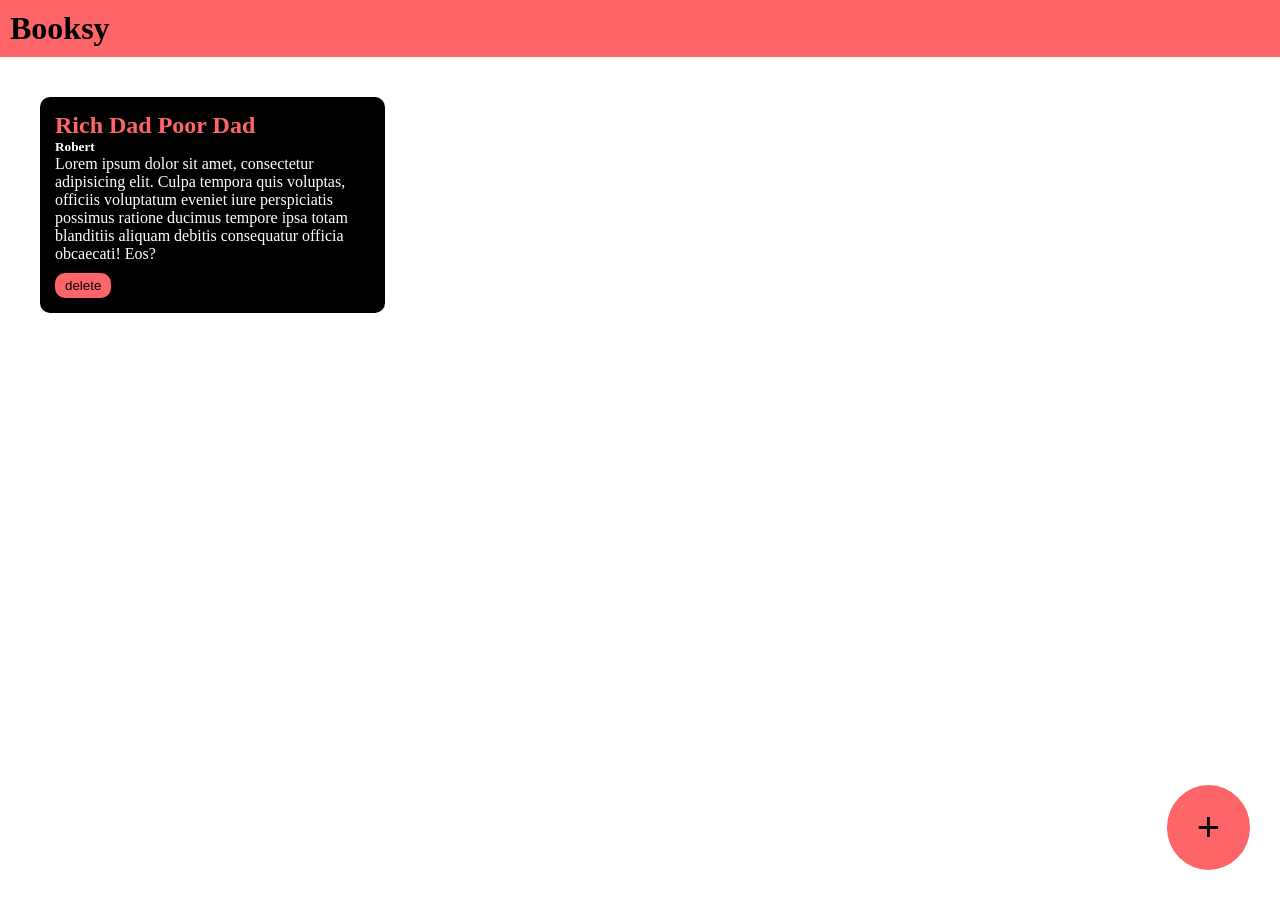
==== booksky/index.html @ ebf2b23f "Update" ====
<!doctype html>
<html lang="en">
  <head>
    <meta charset="UTF-8" />
    <meta name="viewport" content="width=device-width, initial-scale=1.0" />
    <title>Booksy</title>
    <link rel="stylesheet" href="style.css" />
    <link rel="preconnect" href="https://fonts.googleapis.com" />
    <link rel="preconnect" href="https://fonts.gstatic.com" crossorigin />
    <link
      href="https://fonts.googleapis.com/css2?family=Poppins:ital,wght@0,100;0,200;0,300;0,400;0,500;0,600;0,700;0,800;0,900;1,100;1,200;1,300;1,400;1,500;1,600;1,700;1,800;1,900&display=swap"
      rel="stylesheet"
    />
  </head>
  <body>
    <div class="navbar">
      <h1>Booksy</h1>
    </div>

    <div class="container">
      <div class="book-container">
        <h2>Rich Dad Poor Dad</h2>
        <h5>Robert</h5>
        <p>
          Lorem ipsum dolor sit amet, consectetur adipisicing elit. Culpa
          tempora quis voluptas, officiis voluptatum eveniet iure perspiciatis
          possimus ratione ducimus tempore ipsa totam blanditiis aliquam debitis
          consequatur officia obcaecati! Eos?
        </p>
        <button onclick="deletebook(event)">delete</button>
      </div>
    </div>

    <div class="popup-overlay"></div>
    <div class="popup-box">
      <h2>Add book</h2>
      <form>
        <input type="text" placeholder="Book title" id="book-title-input" />
        <input type="text" placeholder=" BookAuthor" id="book-author-input" />
        <textarea
          placeholder="Description"
          id="book-description-input"
        ></textarea>
        <button id="add-book">ADD</button>
        <button id="cancel-popup">CANCEL</button>
      </form>
    </div>

    <button class="add-button" id="add-popup-button">+</button>

    <script src="script.js"></script>
  </body>
</html>
---- booksky/style.css ----
* {
  margin: 0;
  padding: 0;
}

body {
  poppins-regular {
    font-family: "Poppins", sans-serif;
    font-weight: 400;
    font-style: normal;
  }
}

.navbar {
  background-color: #fd6569;
  padding: 10px;
}

.container {
  padding: 10px;
}

.book-container {
  padding: 15px;
  width: 25%;
  background-color: black;
  color: white;
  border-radius: 10px;
  margin: 30px;
  display: inline-block;
  vertical-align: top;
}

.book-container h2 {
  color: #fd6569;
}

.book-container button {
  background-color: #fd6569;
  color: black;
  border-radius: 10px;
  padding-top: 5px;
  padding-bottom: 5px;
  padding-left: 10px;
  padding-right: 10px;
  border: none;
  margin-top: 10px;
}

.add-button {
  background-color: #fd6569;
  color: black;
  border-radius: 100%;
  padding-top: 20px;
  padding-bottom: 20px;
  padding-right: 30px;
  padding-left: 30px;
  font-size: 40px;
  border: none;
  position: fixed;
  bottom: 30px;
  right: 30px;
}

.popup-overlay {
  background: black;
  opacity: 0.8;
  position: absolute;
  width: 100%;
  height: 100%;
  top: 0%;
  left: 0%;
  z-index: 1;
  display: none;
}

.popup-box {
  background-color: #fd6569;
  width: 40%;
  padding: 40px;
  border-radius: 10px;
  position: absolute;
  top: 20%;
  left: 30%;
  z-index: 2;
  display: none;
}

.popup-box input {
  background: transparent;
  border: none;
  width: 100%;
  margin: 5px;
  padding: 5px;
  font-size: 20px;
  border-bottom: solid black 2px;
}

.popup-box textarea {
  background: transparent;
  border: none;
  width: 100%;
  margin: 5px;
  padding: 5px;
  font-size: 20px;
  border-bottom: solid black 2px;
}

.popup-box input::placeholder {
  color: black;
}

.popup-box textarea::placeholder {
  color: black;
}

.popup-box button {
  background-color: black;
  padding-left: 20px;
  padding-right: 20px;
  border: none;
  padding-top: 10px;
  padding-bottom: 10px;
  margin: 5px;
  color: white;
}

.popup-box input:focus {
  outline: none;
}

.popup-box textarea:focus {
  outline: none;
}
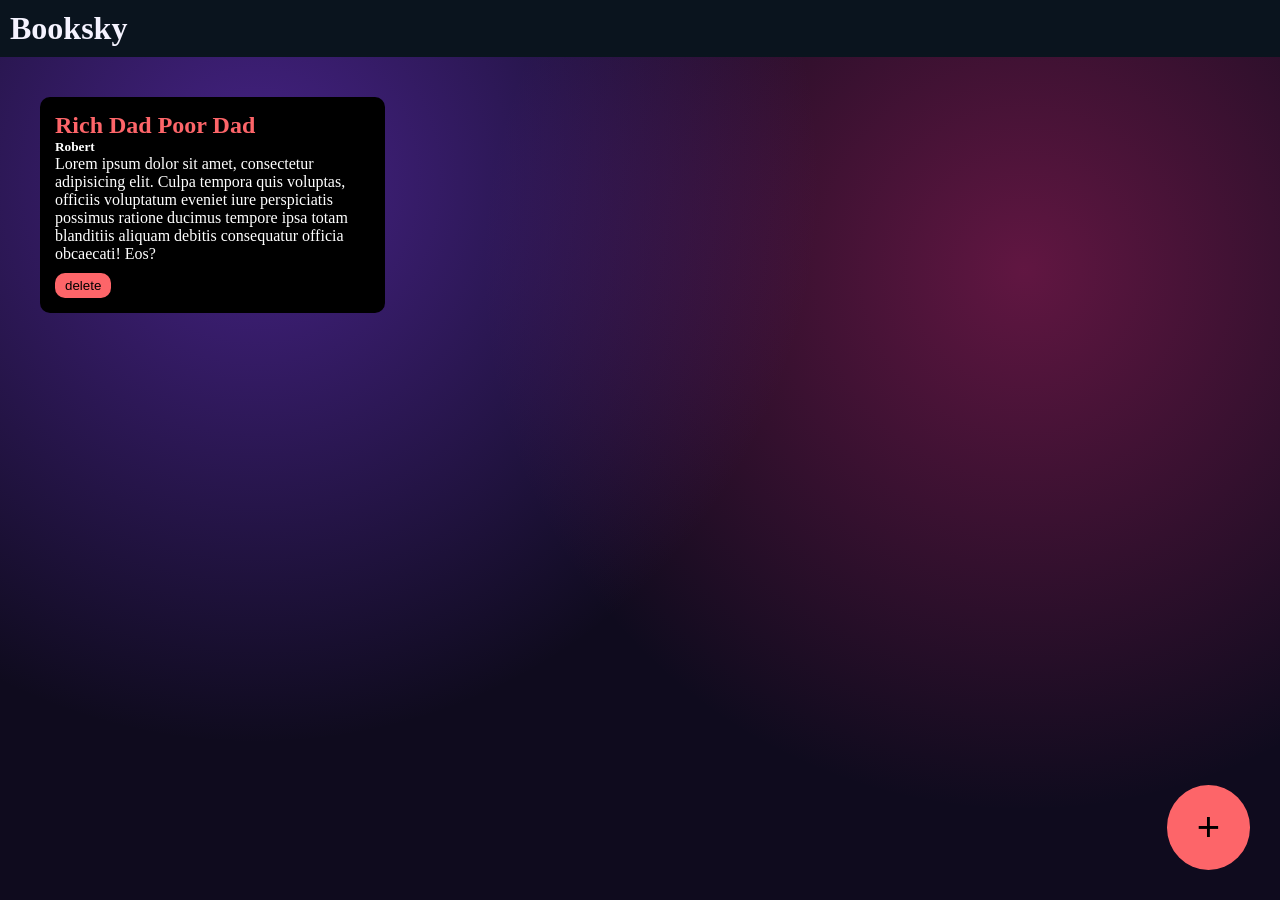
==== commit 795233e3: "Im modified it" ====
--- a/booksky/index.html
+++ b/booksky/index.html
@@ -14,7 +14,7 @@
   </head>
   <body>
     <div class="navbar">
-      <h1>Booksy</h1>
+      <h1>Booksky</h1>
     </div>
 
     <div class="container">
--- a/booksky/style.css
+++ b/booksky/style.css
@@ -12,7 +12,7 @@
 }
 
 .navbar {
-  background-color: #fd6569;
+  background-color: rgb(10,20,30);
   padding: 10px;
 }
 
@@ -132,3 +132,20 @@
 .popup-box textarea:focus {
   outline: none;
 }
+
+body {
+  background:
+    radial-gradient(
+      circle at 20% 20%,
+      rgba(124, 58, 237, 0.5),
+      transparent 45%
+    ),
+    radial-gradient(
+      circle at 80% 30%,
+      rgba(219, 39, 119, 0.4),
+      transparent 45%
+    ),
+    #0f0b1e;
+  min-height: 100vh;
+  color: #f5f3ff;
+}
